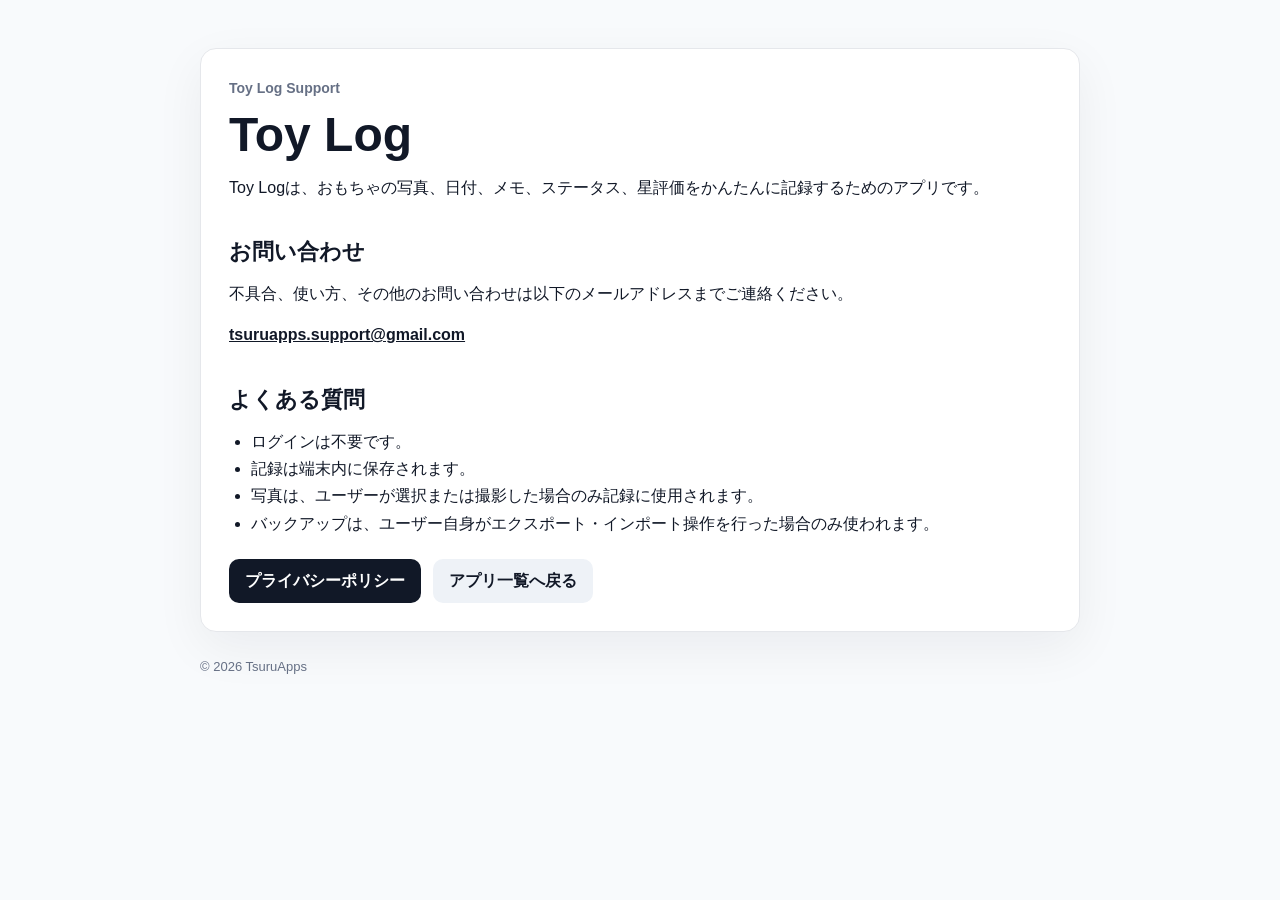
==== toy-log/index.html @ d24367f5 "Create public app support pages" ====
<!doctype html>
<html lang="ja">
<head>
  <meta charset="utf-8">
  <meta name="viewport" content="width=device-width, initial-scale=1">
  <title>Toy Log サポート</title>
  <meta name="description" content="Toy Log support and privacy policy pages.">
  <link rel="stylesheet" href="/styles.css">
</head>
<body>
  <main>
    <section class="panel">
      <p class="eyebrow">Toy Log Support</p>
      <h1>Toy Log</h1>
<p>Toy Logは、おもちゃの写真、日付、メモ、ステータス、星評価をかんたんに記録するためのアプリです。</p>

<h2>お問い合わせ</h2>
<p>不具合、使い方、その他のお問い合わせは以下のメールアドレスまでご連絡ください。</p>
<p><a href="mailto:tsuruapps.support@gmail.com">tsuruapps.support@gmail.com</a></p>

<h2>よくある質問</h2>
<ul>
  <li>ログインは不要です。</li>
  <li>記録は端末内に保存されます。</li>
  <li>写真は、ユーザーが選択または撮影した場合のみ記録に使用されます。</li>
  <li>バックアップは、ユーザー自身がエクスポート・インポート操作を行った場合のみ使われます。</li>
</ul>

<div class="links">
  <a class="button" href="/toy-log/privacy-policy/">プライバシーポリシー</a>
  <a class="button secondary" href="/">アプリ一覧へ戻る</a>
</div>
    </section>
    <footer>© 2026 TsuruApps</footer>
  </main>
</body>
</html>
---- styles.css ----
:root {
  color-scheme: light;
  --bg: #f8fafc;
  --panel: #ffffff;
  --text: #111827;
  --muted: #667085;
  --line: #e5e7eb;
  --accent: #111827;
}

* {
  box-sizing: border-box;
}

body {
  margin: 0;
  background: var(--bg);
  color: var(--text);
  font-family: -apple-system, BlinkMacSystemFont, "Segoe UI", sans-serif;
  line-height: 1.7;
}

main {
  width: min(880px, calc(100% - 32px));
  margin: 0 auto;
  padding: 48px 0 64px;
}

.panel {
  background: var(--panel);
  border: 1px solid var(--line);
  border-radius: 16px;
  padding: 28px;
  box-shadow: 0 16px 50px rgba(15, 23, 42, 0.06);
}

.eyebrow {
  margin: 0 0 8px;
  color: var(--muted);
  font-size: 14px;
  font-weight: 700;
}

h1 {
  margin: 0 0 12px;
  font-size: clamp(32px, 5vw, 48px);
  line-height: 1.1;
}

h2 {
  margin: 32px 0 10px;
  font-size: 22px;
}

p {
  margin: 0 0 14px;
}

ul {
  margin: 0;
  padding-left: 22px;
}

a {
  color: var(--accent);
  font-weight: 700;
}

.links {
  display: flex;
  flex-wrap: wrap;
  gap: 12px;
  margin-top: 22px;
}

.button {
  display: inline-flex;
  align-items: center;
  justify-content: center;
  min-height: 44px;
  padding: 0 16px;
  border-radius: 10px;
  background: var(--accent);
  color: #fff;
  text-decoration: none;
}

.button.secondary {
  background: #eef2f7;
  color: var(--text);
}

footer {
  margin-top: 24px;
  color: var(--muted);
  font-size: 13px;
}
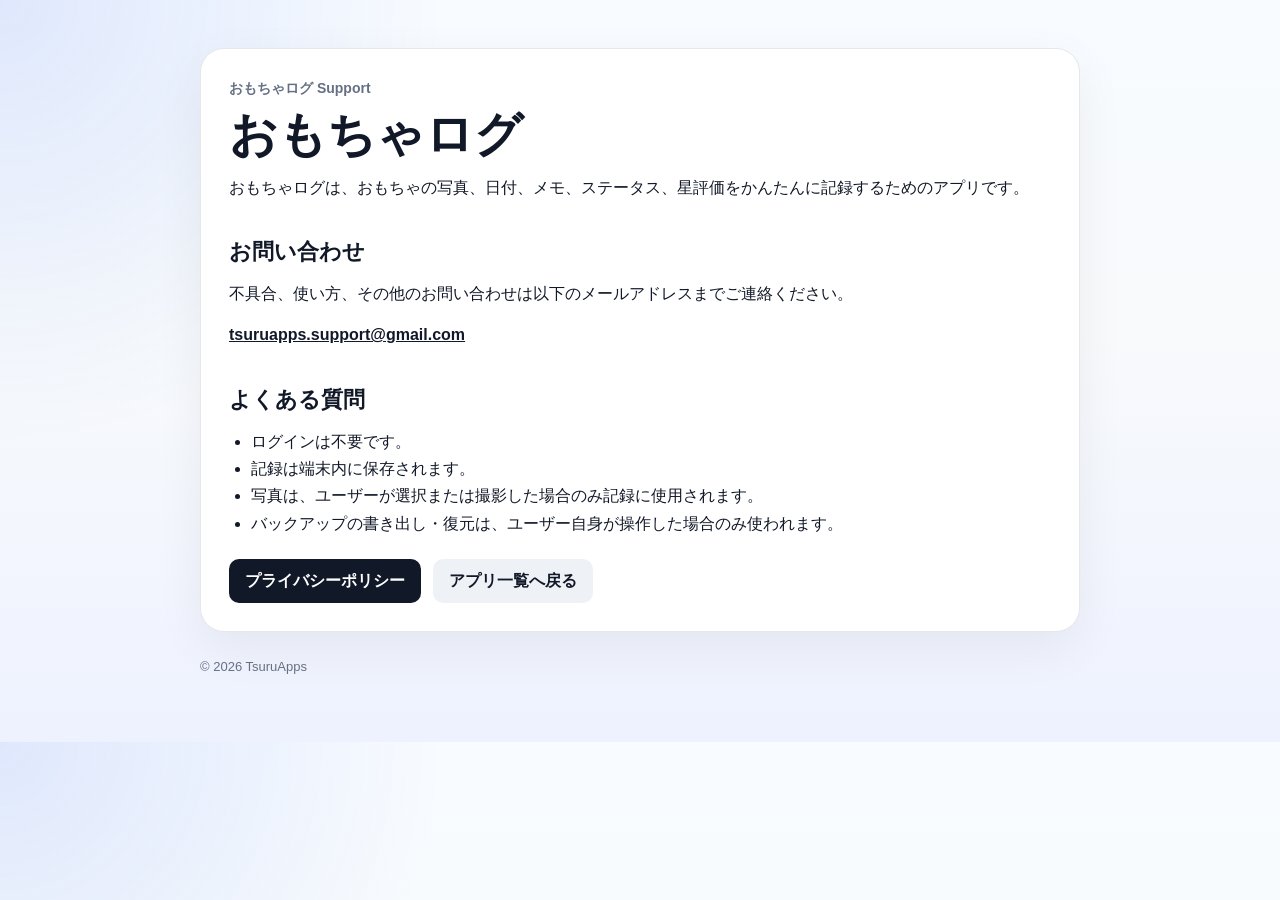
==== commit 85fa656e: "Add Self Weather support pages" ====
--- a/toy-log/index.html
+++ b/toy-log/index.html
@@ -3,16 +3,16 @@
 <head>
   <meta charset="utf-8">
   <meta name="viewport" content="width=device-width, initial-scale=1">
-  <title>Toy Log サポート</title>
-  <meta name="description" content="Toy Log support and privacy policy pages.">
+  <title>おもちゃログ サポート</title>
+  <meta name="description" content="おもちゃログのサポートとプライバシーポリシーページです。">
   <link rel="stylesheet" href="/styles.css">
 </head>
 <body>
   <main>
     <section class="panel">
-      <p class="eyebrow">Toy Log Support</p>
-      <h1>Toy Log</h1>
-<p>Toy Logは、おもちゃの写真、日付、メモ、ステータス、星評価をかんたんに記録するためのアプリです。</p>
+      <p class="eyebrow">おもちゃログ Support</p>
+      <h1>おもちゃログ</h1>
+<p>おもちゃログは、おもちゃの写真、日付、メモ、ステータス、星評価をかんたんに記録するためのアプリです。</p>
 
 <h2>お問い合わせ</h2>
 <p>不具合、使い方、その他のお問い合わせは以下のメールアドレスまでご連絡ください。</p>
@@ -23,7 +23,7 @@
   <li>ログインは不要です。</li>
   <li>記録は端末内に保存されます。</li>
   <li>写真は、ユーザーが選択または撮影した場合のみ記録に使用されます。</li>
-  <li>バックアップは、ユーザー自身がエクスポート・インポート操作を行った場合のみ使われます。</li>
+  <li>バックアップの書き出し・復元は、ユーザー自身が操作した場合のみ使われます。</li>
 </ul>
 
 <div class="links">
--- a/styles.css
+++ b/styles.css
@@ -6,6 +6,9 @@
   --muted: #667085;
   --line: #e5e7eb;
   --accent: #111827;
+  --blue: #2563eb;
+  --rose: #ff6b6b;
+  --amber: #f59e0b;
 }
 
 * {
@@ -14,7 +17,9 @@
 
 body {
   margin: 0;
-  background: var(--bg);
+  background:
+    radial-gradient(circle at top left, rgba(37, 99, 235, 0.12), transparent 30%),
+    linear-gradient(180deg, #f8fbff 0%, var(--bg) 45%, #eef2ff 100%);
   color: var(--text);
   font-family: -apple-system, BlinkMacSystemFont, "Segoe UI", sans-serif;
   line-height: 1.7;
@@ -29,9 +34,89 @@
 .panel {
   background: var(--panel);
   border: 1px solid var(--line);
-  border-radius: 16px;
+  border-radius: 24px;
   padding: 28px;
   box-shadow: 0 16px 50px rgba(15, 23, 42, 0.06);
+}
+
+.hero-panel {
+  position: relative;
+  overflow: hidden;
+  padding: 34px;
+}
+
+.hero-panel::before {
+  content: "";
+  position: absolute;
+  inset: 0;
+  background:
+    linear-gradient(135deg, rgba(37, 99, 235, 0.08), transparent 34%),
+    linear-gradient(315deg, rgba(255, 107, 107, 0.10), transparent 36%);
+  pointer-events: none;
+}
+
+.hero-copy,
+.app-list {
+  position: relative;
+  z-index: 1;
+}
+
+.hero-copy {
+  max-width: 580px;
+}
+
+.hero-graphic {
+  position: absolute;
+  top: 28px;
+  right: 30px;
+  width: 190px;
+  height: 168px;
+  display: grid;
+  place-items: center;
+  opacity: 0.96;
+}
+
+.phone-frame {
+  width: 98px;
+  height: 146px;
+  padding: 14px 10px;
+  border-radius: 28px;
+  background: linear-gradient(180deg, #111827, #293142);
+  box-shadow: 0 22px 42px rgba(37, 99, 235, 0.20);
+  transform: rotate(7deg);
+}
+
+.phone-bar {
+  width: 34px;
+  height: 4px;
+  margin: 0 auto 14px;
+  border-radius: 99px;
+  background: rgba(255, 255, 255, 0.32);
+}
+
+.phone-row,
+.phone-pill {
+  height: 18px;
+  border-radius: 9px;
+  margin-bottom: 9px;
+  background: rgba(255, 255, 255, 0.22);
+}
+
+.phone-row.primary {
+  height: 32px;
+  border-radius: 14px;
+  background: linear-gradient(135deg, #7dd3fc, #ff6b6b);
+}
+
+.phone-row.short {
+  width: 62%;
+}
+
+.phone-pill {
+  width: 44px;
+  height: 22px;
+  margin-left: auto;
+  background: #f59e0b;
 }
 
 .eyebrow {
@@ -71,6 +156,11 @@
   flex-wrap: wrap;
   gap: 12px;
   margin-top: 22px;
+}
+
+.links.compact {
+  grid-column: 2;
+  margin-top: 4px;
 }
 
 .button {
@@ -95,3 +185,109 @@
   color: var(--muted);
   font-size: 13px;
 }
+
+.app-list {
+  display: grid;
+  gap: 14px;
+  margin-top: 30px;
+}
+
+.app-card {
+  display: grid;
+  grid-template-columns: 58px 1fr;
+  grid-template-rows: auto auto;
+  gap: 16px;
+  align-items: start;
+  padding: 18px;
+  border: 1px solid rgba(226, 232, 240, 0.9);
+  border-radius: 20px;
+  background: rgba(255, 255, 255, 0.78);
+  backdrop-filter: blur(16px);
+  box-shadow: 0 10px 30px rgba(15, 23, 42, 0.05);
+}
+
+.app-card > div:nth-child(2) {
+  min-width: 0;
+}
+
+.app-card h2 {
+  margin: 0 0 4px;
+  font-size: 23px;
+}
+
+.app-card p {
+  margin-bottom: 10px;
+}
+
+.app-kicker {
+  margin: 0 0 2px;
+  color: var(--muted);
+  font-size: 12px;
+  font-weight: 800;
+  letter-spacing: 0.04em;
+  text-transform: uppercase;
+}
+
+.app-icon {
+  width: 58px;
+  height: 58px;
+  border-radius: 16px;
+  display: grid;
+  place-items: center;
+  color: #fff;
+  font-size: 24px;
+  font-weight: 900;
+  box-shadow: inset 0 -14px 28px rgba(0, 0, 0, 0.12);
+}
+
+.entamelog-card .app-icon {
+  background: linear-gradient(135deg, var(--blue), var(--rose));
+}
+
+.toy-card .app-icon {
+  background: linear-gradient(135deg, #7c3aed, #06b6d4);
+}
+
+.coffee-card .app-icon {
+  background: linear-gradient(135deg, #92400e, var(--amber));
+}
+
+@media (max-width: 720px) {
+  main {
+    width: min(100% - 24px, 880px);
+    padding-top: 24px;
+  }
+
+  .hero-panel {
+    padding: 24px;
+  }
+
+  .hero-graphic {
+    position: static;
+    width: 100%;
+    height: 132px;
+    margin: 12px 0 4px;
+  }
+
+  .phone-frame {
+    width: 86px;
+    height: 124px;
+  }
+
+  .app-card {
+    grid-template-columns: 48px 1fr;
+    gap: 12px;
+    padding: 15px;
+  }
+
+  .links.compact {
+    grid-column: 1 / -1;
+  }
+
+  .app-icon {
+    width: 48px;
+    height: 48px;
+    border-radius: 14px;
+    font-size: 20px;
+  }
+}
